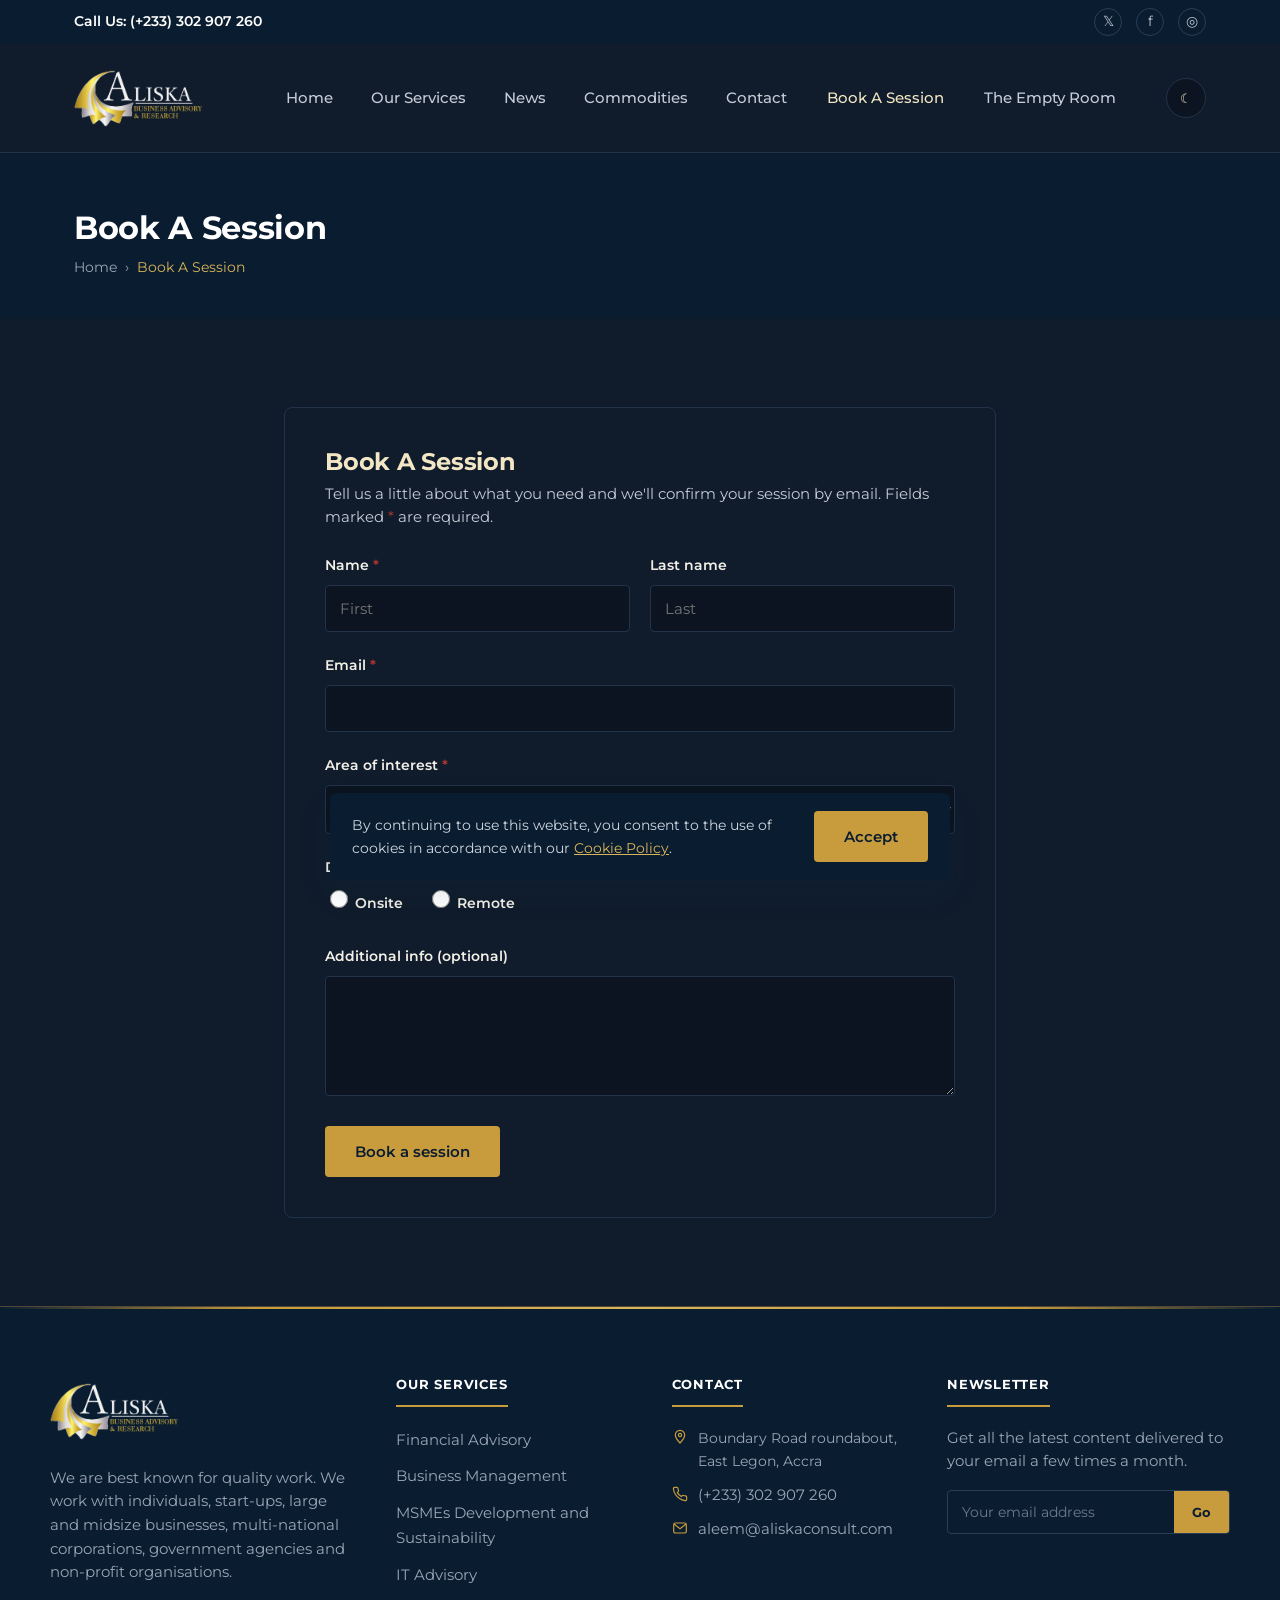
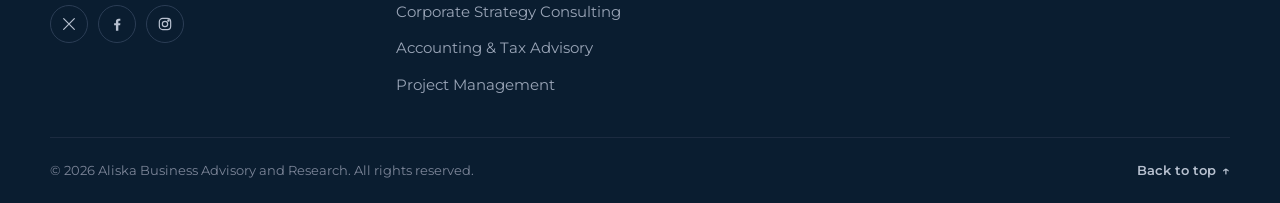
==== book-a-session.html @ 3006a078 "first commit" ====
<!DOCTYPE html>
<html lang="en">
<head>
<meta charset="UTF-8">
<meta name="viewport" content="width=device-width, initial-scale=1.0">
<title>Book A Session | Aliska Business Advisory and Research</title>
<meta name="description" content="Book an advisory session with Aliska Business Advisory and Research — onsite or remote — across financial advisory, business management, HR, IT and corporate strategy.">
<link rel="stylesheet" href="css/style.css">
</head>
<body>
<a class="skip-link" href="#main">Skip to content</a>

<div class="topbar" id="page-top">
  <div class="container">
    <span class="topbar__phone">Call Us: <a href="tel:+233302907260">(+233) 302 907 260</a></span>
    <div class="topbar__social" aria-label="Social media links">
      <a href="https://twitter.com/aliska_consult" aria-label="Aliska on Twitter" target="_blank" rel="noopener">𝕏</a>
      <a href="https://web.facebook.com/Aliska-Consult-548899362145637/" aria-label="Aliska on Facebook" target="_blank" rel="noopener">f</a>
      <a href="https://www.instagram.com/aliska_consult/" aria-label="Aliska on Instagram" target="_blank" rel="noopener">◎</a>
    </div>
  </div>
</div>

<header class="site-header">
  <div class="container">
    <a href="index.html" class="logo">
      <img src="images/logo-123.png" class="logo-light" alt="Aliska Consult">
      <img src="images/logo-white.png" class="logo-dark" alt="Aliska Consult">
    </a>
    <div class="nav-backdrop"></div>
    <nav class="main-nav" aria-label="Primary">
      <ul class="main-nav__list">
        <li><a href="index.html">Home</a></li>
        <li><a href="our-services.html">Our Services</a></li>
        <li><a href="news.html">News</a></li>
        <li><a href="commodities.html">Commodities</a></li>
        <li><a href="contact.html">Contact</a></li>
        <li><a href="book-a-session.html" class="btn btn-primary" aria-current="page">Book A Session</a></li>
        <li><a href="https://emptyroom.aliskaconsult.com" target="_blank" rel="noopener">The Empty Room</a></li>
      </ul>
    </nav>
    <div class="header-actions">
      <button class="theme-toggle" type="button" aria-label="Toggle dark mode">
        <span class="icon-sun" aria-hidden="true">☀</span>
        <span class="icon-moon" aria-hidden="true">☾</span>
      </button>
      <button class="nav-toggle" type="button" aria-label="Toggle navigation menu" aria-expanded="false">
        <span class="bar"></span><span class="bar"></span><span class="bar"></span>
      </button>
    </div>
  </div>
</header>

<main id="main">

  <div class="page-header">
    <div class="container">
      <h1>Book A Session</h1>
      <nav class="breadcrumb" aria-label="Breadcrumb">
        <a href="index.html">Home</a><span class="sep">›</span><span class="current">Book A Session</span>
      </nav>
    </div>
  </div>

  <section class="section section--surface">
    <div class="container" style="max-width:760px;">
      <div class="form-card">
        <h2 style="margin-bottom:6px;">Book A Session</h2>
        <p style="margin-bottom:24px;font-size:0.92rem;">Tell us a little about what you need and we'll confirm your session by email. Fields marked <span style="color:#b3362c;">*</span> are required.</p>

        <div class="form-status" role="status"></div>

        <form id="booking-form" action="booking-handler.php" method="POST" novalidate>
          <input type="text" name="website" class="honeypot-field" tabindex="-1" autocomplete="off" aria-hidden="true">

          <div class="form-row">
            <div class="form-field" data-field>
              <label for="booking-first-name">Name <span class="required">*</span></label>
              <input type="text" id="booking-first-name" name="first_name" placeholder="First" required autocomplete="given-name">
              <p class="field-error"></p>
            </div>
            <div class="form-field" data-field style="align-self:end;">
              <label for="booking-last-name" class="sr-only">Last name</label>
              <input type="text" id="booking-last-name" name="last_name" placeholder="Last" required autocomplete="family-name">
              <p class="field-error"></p>
            </div>
          </div>

          <div class="form-field" data-field>
            <label for="booking-email">Email <span class="required">*</span></label>
            <input type="email" id="booking-email" name="email" required autocomplete="email">
            <p class="field-error"></p>
          </div>

          <div class="form-field" data-field>
            <label for="booking-interest">Area of interest <span class="required">*</span></label>
            <select id="booking-interest" name="interest" required>
              <option value="">- Please select -</option>
              <option value="Financial Advisory">Financial Advisory</option>
              <option value="Business Management">Business Management</option>
              <option value="Human Resource Advisory">Human Resource Advisory</option>
              <option value="IT Advisory">IT Advisory</option>
              <option value="Corporate Strategy Consulting">Corporate Strategy Consulting</option>
            </select>
            <p class="field-error"></p>
          </div>

          <div class="form-field" data-field>
            <label>Do you require assistance onsite or remote? <span class="required">*</span></label>
            <div class="radio-group">
              <label class="radio-option">
                <input type="radio" name="location" value="Onsite" required> Onsite
              </label>
              <label class="radio-option">
                <input type="radio" name="location" value="Remote"> Remote
              </label>
            </div>
            <p class="field-error"></p>
          </div>

          <div class="form-field" data-field>
            <label for="booking-notes">Additional info (optional)</label>
            <textarea id="booking-notes" name="notes"></textarea>
            <p class="field-error"></p>
          </div>

          <button type="submit" class="btn btn-primary">Book a session</button>
        </form>
      </div>
    </div>
  </section>

</main>

<!-- Footer -->
<footer class="site-footer ftr">
  <!-- <div class="ftr__cta">
    <div class="container ftr__cta-inner">
      <div>
        <span class="eyebrow">Let's work together</span>
        <h2>Ready to grow with confidence?</h2>
      </div>
      <div class="ftr__cta-actions">
        <a href="book-a-session.html" class="btn btn-primary">Book a session</a>
        <a href="contact.html" class="btn btn-outline">Contact us</a>
      </div>
    </div>
  </div> -->

  <div class="ftr__main container">
    <div class="ftr__brand">
      <a href="index.html">
        <span class="logo"><img src="images/logo-white.png" alt=""></span>
      </a>
      <p>We are best known for quality work. We work with individuals, start-ups, large and midsize businesses, multi-national corporations, government agencies and non-profit organisations.</p>
      <div class="ftr__social">
        <a href="https://twitter.com/aliska_consult" aria-label="Aliska on Twitter" target="_blank" rel="noopener">
          <svg viewBox="0 0 24 24" width="16" height="16" fill="none" stroke="currentColor" stroke-width="1.8" stroke-linecap="round"><path d="M4 4l16 16M20 4L4 20"/></svg>
        </a>
        <a href="https://web.facebook.com/Aliska-Consult-548899362145637/" aria-label="Aliska on Facebook" target="_blank" rel="noopener">
          <svg viewBox="0 0 24 24" width="16" height="16" fill="currentColor"><path d="M14 22v-8h2.7l.4-3.3H14V8.6c0-.96.27-1.6 1.66-1.6H17V4.14C16.7 4.1 15.69 4 14.52 4 12.07 4 10.4 5.49 10.4 8.27v2.43H7.7V14h2.7v8h3.6z"/></svg>
        </a>
        <a href="https://www.instagram.com/aliska_consult/" aria-label="Aliska on Instagram" target="_blank" rel="noopener">
          <svg viewBox="0 0 24 24" width="16" height="16" fill="none" stroke="currentColor" stroke-width="1.8"><rect x="3.5" y="3.5" width="17" height="17" rx="5"/><circle cx="12" cy="12" r="4"/><circle cx="17.2" cy="6.8" r="1"/></svg>
        </a>
      </div>
    </div>

    <div class="ftr__col">
      <h4>Our Services</h4>
      <ul>
        <li><a href="our-services.html">Financial Advisory</a></li>
        <li><a href="our-services.html">Business Management</a></li>
        <li><a href="our-services.html">MSMEs Development and Sustainability</a></li>
        <li><a href="our-services.html">IT Advisory</a></li>
        <li><a href="our-services.html">Corporate Strategy Consulting</a></li>
        <li><a href="our-services.html">Accounting &amp; Tax Advisory</a></li>
        <li><a href="our-services.html">Project Management</a></li>
      </ul>
    </div>

    <div class="ftr__col">
      <h4>Contact</h4>
      <ul class="ftr__contact-list">
        <li>
          <svg viewBox="0 0 24 24" width="16" height="16" fill="none" stroke="currentColor" stroke-width="1.8"><path d="M12 21s7-7.2 7-12a7 7 0 10-14 0c0 4.8 7 12 7 12z"/><circle cx="12" cy="9" r="2.4"/></svg>
          <span>Boundary Road roundabout, East Legon, Accra</span>
        </li>
        <li>
          <svg viewBox="0 0 24 24" width="16" height="16" fill="none" stroke="currentColor" stroke-width="1.8"><path d="M22 16.9v3a2 2 0 01-2.2 2 19.8 19.8 0 01-8.6-3.1 19.5 19.5 0 01-6-6A19.8 19.8 0 012.1 4.2 2 2 0 014.1 2h3a2 2 0 012 1.7c.1 1 .3 2 .6 2.9a2 2 0 01-.5 2.1L8 9.9a16 16 0 006 6l1.2-1.2a2 2 0 012.1-.5c.9.3 1.9.5 2.9.6a2 2 0 011.8 2.1z"/></svg>
          <a class="footer-link" href="tel:+233302907260">(+233) 302 907 260</a>
        </li>
        <li>
          <svg viewBox="0 0 24 24" width="16" height="16" fill="none" stroke="currentColor" stroke-width="1.8"><rect x="2.5" y="4.5" width="19" height="15" rx="2.5"/><path d="M3 6l9 7 9-7"/></svg>
          <a class="footer-link" href="mailto:aleem@aliskaconsult.com">aleem@aliskaconsult.com</a>
        </li>
      </ul>
    </div>

    <div class="ftr__col">
      <h4>Newsletter</h4>
      <p>Get all the latest content delivered to your email a few times a month.</p>
      <form class="newsletter-form" novalidate>
        <input type="email" id="newsletter-email" placeholder="Your email address" required>
        <button type="submit">Go</button>
      </form>
      <p class="form-msg" role="status"></p>
    </div>
  </div>

  <div class="ftr__bottom container">
    <span>&copy; <span id="year"></span> Aliska Business Advisory and Research. All rights reserved.</span>
    <a href="#page-top" class="ftr__back-top">Back to top <span aria-hidden="true">&uarr;</span></a>
  </div>
</footer>

<div class="cookie-banner">
  <p>By continuing to use this website, you consent to the use of cookies in accordance with our <a href="#">Cookie Policy</a>.</p>
  <button class="btn btn-primary cookie-accept" type="button">Accept</button>
</div>

<script src="js/main.js"></script>
<script>document.getElementById('year').textContent = new Date().getFullYear();</script>
</body>
</html>
---- css/style.css ----
/* =========================================================================
   Aliska Business Advisory and Research — Design System
   Rebuild notes: original theme assets/colors were not directly inspectable
   from this environment (WordPress + Site Kit, no server access), so this
   palette/type system is a deliberate reconstruction for a financial/
   business-advisory firm, not a pixel copy of the original stylesheet.
   ========================================================================= */

@import url('https://fonts.googleapis.com/css2?family=Montserrat:ital,wght@0,400;0,500;0,600;0,700;0,800;1,500&display=swap');

:root {
  /* Color tokens */
  --navy-950: #0a1d30;
  --navy-900: #0f2a43;
  --navy-800: #17395a;
  --navy-700: #234a72;
  --gold-500: #c89b3c;
  --gold-400: #d9b559;
  --gold-100: #f3e6c4;
  --bg: #f7f5f0;
  --surface: #ffffff;
  --ink-900: #1c2230;
  --ink-600: #4c5566;
  --ink-400: #7d8494;
  --border: #e4e0d4;
  --success: #2e7d4f;
  --error: #b3362c;

  /* Type */
  --font-display: 'Montserrat', -apple-system, BlinkMacSystemFont, sans-serif;
  --font-body: 'Montserrat', -apple-system, BlinkMacSystemFont, sans-serif;

  /* Layout */
  --max-width: 1180px;
  --radius-sm: 4px;
  --radius-md: 8px;
  --shadow-1: 0 1px 3px rgba(15, 42, 67, 0.08);
  --shadow-2: 0 12px 32px rgba(15, 42, 67, 0.14);
  --transition: 200ms ease;
}

[data-theme="dark"] {
  --bg: #0b1420;
  --surface: #101c2c;
  --ink-900: #f2efe6;
  --ink-600: #c6cbd6;
  --ink-400: #8b93a3;
  --border: #223349;
  --navy-900: #0a1728;
}

/* ---------------------------------------------------------------------- */
/* Reset & base                                                           */
/* ---------------------------------------------------------------------- */
*, *::before, *::after { box-sizing: border-box; }
html { scroll-behavior: smooth; }
body {
  margin: 0;
  font-family: var(--font-body);
  color: var(--ink-900);
  background: var(--bg);
  line-height: 1.6;
  font-size: 16px;
  -webkit-font-smoothing: antialiased;
  transition: background var(--transition), color var(--transition);
}
img { max-width: 100%; display: block; }
a { color: inherit; text-decoration: none; }
ul { margin: 0; padding: 0; list-style: none; }
h1, h2, h3, h4 {
  font-family: var(--font-display);
  color: var(--navy-900);
  line-height: 1.2;
  margin: 0 0 0.6em;
  font-weight: 700;
  letter-spacing: -0.01em;
}
[data-theme="dark"] h1, [data-theme="dark"] h2, [data-theme="dark"] h3, [data-theme="dark"] h4 {
  color: var(--gold-100);
}
p { margin: 0 0 1em; color: var(--ink-600); }
button { font-family: inherit; cursor: pointer; }

:focus-visible {
  outline: 3px solid var(--gold-500);
  outline-offset: 2px;
}

.container {
  max-width: var(--max-width);
  margin: 0 auto;
  padding: 0 24px;
}

.skip-link {
  position: absolute;
  left: -999px;
  top: 0;
  background: var(--navy-900);
  color: #fff;
  padding: 12px 20px;
  z-index: 999;
  border-radius: 0 0 6px 0;
}
.skip-link:focus { left: 0; }

.section { padding: 88px 0; }
.section--tight { padding: 56px 0; }
.section--surface { background: var(--surface); }
.section--navy { background: var(--navy-900); color: #cfd6e0; }
.section--navy h2, .section--navy h3 { color: #fff; }
.section--navy p { color: #b7c0cf; }

.eyebrow {
  display: inline-block;
  font-size: 0.8rem;
  letter-spacing: 0.03em;
  color: var(--gold-500);
  font-weight: 600;
  margin-bottom: 12px;
}

.section-head { max-width: 640px; margin: 0 0 48px; }
.section-head--center { margin-left: auto; margin-right: auto; text-align: center; }

.btn {
  display: inline-flex;
  align-items: center;
  gap: 8px;
  padding: 14px 28px;
  border-radius: var(--radius-sm);
  font-weight: 600;
  font-size: 0.95rem;
  border: 2px solid transparent;
  transition: transform var(--transition), background var(--transition), color var(--transition), border-color var(--transition);
}
.btn:hover { transform: translateY(-2px); }
.btn-primary { background: var(--gold-500); color: var(--navy-950); }
.btn-primary:hover { background: var(--gold-400); }
.btn-outline { border-color: currentColor; color: inherit; }
.btn-outline:hover { background: rgba(255,255,255,0.08); }
.btn-ghost { color: var(--navy-900); border-color: var(--border); }
.btn-ghost:hover { border-color: var(--navy-900); }
[data-theme="dark"] .btn-ghost { color: var(--gold-100); }

/* ---------------------------------------------------------------------- */
/* Topbar                                                                  */
/* ---------------------------------------------------------------------- */
.topbar {
  background: var(--navy-950);
  color: #b7c0cf;
  font-size: 0.85rem;
}
.topbar .container {
  display: flex;
  justify-content: space-between;
  align-items: center;
  padding-top: 8px;
  padding-bottom: 8px;
}
.topbar a { color: #b7c0cf; }
.topbar__phone { font-weight: 600; color: #fff; }
.topbar__phone a { color: #fff; }
.topbar__social { display: flex; gap: 14px; }
.topbar__social a { display: inline-flex; width: 28px; height: 28px; align-items: center; justify-content: center; border-radius: 50%; border: 1px solid #2b3d55; transition: border-color var(--transition), color var(--transition); }
.topbar__social a:hover { border-color: var(--gold-500); color: var(--gold-400); }

/* ---------------------------------------------------------------------- */
/* Header / nav                                                           */
/* ---------------------------------------------------------------------- */
.site-header {
  background: var(--surface);
  border-bottom: 1px solid var(--border);
  position: sticky;
  top: 0;
  z-index: 100;
}
.site-header .container {
  display: flex;
  align-items: center;
  justify-content: space-between;
  padding-top: 14px;
  padding-bottom: 14px;
}
.logo {
  font-family: var(--font-display);
  font-weight: 700;
  font-size: 1.5rem;
  color: var(--navy-900);
  display: flex;
  align-items: baseline;
  gap: 6px;
}
[data-theme="dark"] .logo { color: var(--gold-100); }
.logo span { color: var(--gold-500); }

.logo-dark {
  display: none;
}

[data-theme="dark"] .logo-light {
  display: none;
}

[data-theme="dark"] .logo-dark {
  display: inline-block;
}

[data-theme="dark"] .logo { color: var(--gold-100); }
.logo span { color: var(--gold-500); }

.logo img{
  height: 80px;
}

.nav-toggle {
  display: none;
  background: none;
  border: none;
  padding: 8px;
}
.nav-toggle .bar { display: block; width: 26px; height: 2px; margin: 5px 0; background: var(--navy-900); transition: transform var(--transition), opacity var(--transition); }
[data-theme="dark"] .nav-toggle .bar { background: var(--gold-100); }

.main-nav__list { display: flex; align-items: center; gap: 6px; }
.main-nav__list a {
  display: inline-block;
  padding: 10px 16px;
  font-weight: 500;
  font-size: 0.95rem;
  color: var(--ink-600);
  border-radius: var(--radius-sm);
  transition: color var(--transition), background var(--transition);
}
.main-nav__list a:hover,
.main-nav__list a[aria-current="page"] { color: var(--navy-900); background: var(--bg); }
[data-theme="dark"] .main-nav__list a:hover,
[data-theme="dark"] .main-nav__list a[aria-current="page"] { color: var(--gold-100); background: var(--surface); }
.main-nav__list a.btn { color: var(--navy-950); }

.header-actions { display: flex; align-items: center; gap: 10px; }
.theme-toggle {
  background: var(--bg);
  border: 1px solid var(--border);
  border-radius: 50%;
  width: 40px;
  height: 40px;
  display: inline-flex;
  align-items: center;
  justify-content: center;
  color: var(--navy-900);
}
[data-theme="dark"] .theme-toggle { color: var(--gold-100); }
.theme-toggle .icon-moon { display: none; }
[data-theme="dark"] .theme-toggle .icon-sun { display: none; }
[data-theme="dark"] .theme-toggle .icon-moon { display: block; }

/* ---------------------------------------------------------------------- */
/* Hero                                                                    */
/* ---------------------------------------------------------------------- */
.hero {
  background: linear-gradient(180deg, var(--navy-950) 0%, var(--navy-900) 100%);
  color: #fff;
  position: relative;
  overflow: hidden;
}
/* Soft gold glow + fine dot grid, layered behind the content for depth
   instead of a flat gradient. */
.hero::before {
  content: '';
  position: absolute;
  inset: -20% -10% auto auto;
  width: 720px;
  height: 720px;
  background: radial-gradient(circle, rgba(200, 155, 60, 0.18) 0%, rgba(200, 155, 60, 0) 70%);
  pointer-events: none;
}
.hero::after {
  content: '';
  position: absolute;
  inset: 0;
  background-image: radial-gradient(rgba(255, 255, 255, 0.06) 1px, transparent 1px);
  background-size: 28px 28px;
  mask-image: linear-gradient(180deg, transparent, #000 25%, #000 75%, transparent);
  pointer-events: none;
}
.hero .container {
  display: grid;
  grid-template-columns: 1fr 0.85fr;
  gap: 56px;
  align-items: center;
  padding-top: 96px;
  padding-bottom: 96px;
  position: relative;
  z-index: 2;
}
.hero__eyebrow { color: var(--gold-400); font-weight: 600; letter-spacing: 0.03em; margin-bottom: 16px; display: block; }
.hero h1 { color: #fff; font-size: clamp(2.1rem, 4vw, 3.2rem); max-width: 15ch; font-weight: 800; letter-spacing: -0.02em; }
.hero h1 .accent { color: var(--gold-400); }
.hero p { color: #c3cbd8; font-size: 1.1rem; max-width: 46ch; }
.hero__cta { margin-top: 28px; display: flex; gap: 16px; flex-wrap: wrap; }

.hero__stats {
  display: flex;
  gap: 36px;
  margin: 44px 0 0;
  padding: 28px 0 0;
  border-top: 1px solid rgba(255, 255, 255, 0.12);
  list-style: none;
  flex-wrap: wrap;
}
.hero__stats strong {
  display: block;
  font-family: var(--font-display);
  font-size: 1.7rem;
  color: var(--gold-400);
  line-height: 1;
  margin-bottom: 6px;
}
.hero__stats span { font-size: 0.82rem; color: #a9b3c4; max-width: 15ch; display: block; }

/* Layered photo composition: a primary framed photo, a smaller
   overlapping photo, and a floating client-quote card, instead of a
   single flat graphic. */
.hero__media {
  position: relative;
  padding: 20px 24px 44px 0;
}
.hero__media-frame {
  border-radius: var(--radius-md);
  overflow: hidden;
  box-shadow: var(--shadow-2);
  aspect-ratio: 4/5;
}
.hero__media-frame img { width: 100%; height: 100%; object-fit: cover; }
.hero__media-float {
  position: absolute;
  left: -32px;
  bottom: 72px;
  width: 42%;
  aspect-ratio: 1/1;
  border-radius: var(--radius-md);
  overflow: hidden;
  border: 4px solid var(--navy-900);
  box-shadow: var(--shadow-2);
}
.hero__media-float img { width: 100%; height: 100%; object-fit: cover; }
.hero__quote-card {
  position: absolute;
  right: 0;
  bottom: 0;
  max-width: 240px;
  background: var(--surface);
  color: var(--ink-900);
  padding: 18px 20px;
  border-radius: var(--radius-md);
  box-shadow: var(--shadow-2);
  border-left: 3px solid var(--gold-500);
}
.hero__quote-card p { color: var(--ink-900); font-family: var(--font-display); font-size: 0.92rem; margin: 0 0 8px; line-height: 1.4; }
.hero__quote-card cite { font-style: normal; font-size: 0.76rem; color: var(--ink-400); font-weight: 600; }

@media (prefers-reduced-motion: no-preference) {
  .hero__copy > * { animation: hero-rise 700ms ease both; }
  .hero__eyebrow { animation-delay: 40ms; }
  .hero h1 { animation-delay: 120ms; }
  .hero p { animation-delay: 200ms; }
  .hero__cta { animation-delay: 280ms; }
  .hero__stats { animation-delay: 360ms; }
}
@keyframes hero-rise {
  from { opacity: 0; transform: translateY(14px); }
  to { opacity: 1; transform: translateY(0); }
}

/* ---------------------------------------------------------------------- */
/* Services grid                                                          */
/* ---------------------------------------------------------------------- */
.services-grid {
  display: grid;
  grid-template-columns: repeat(4, 1fr);
  gap: 24px;
}
.service-card {
  background: var(--surface);
  border: 1px solid var(--border);
  border-radius: var(--radius-md);
  padding: 32px 26px;
  transition: transform var(--transition), box-shadow var(--transition), border-color var(--transition);
}
.service-card:hover { transform: translateY(-6px); box-shadow: var(--shadow-2); border-color: var(--gold-500); }
.service-card__num { font-family: var(--font-display); color: var(--gold-500); font-size: 0.9rem; font-weight: 600; margin-bottom: 14px; }
.service-card h3 { font-size: 1.15rem; margin-bottom: 10px; }
.service-card p { font-size: 0.94rem; margin-bottom: 0; }

.services-grid--full { grid-template-columns: repeat(3, 1fr); }
.service-tile {
  background: var(--surface);
  border-radius: var(--radius-md);
  overflow: hidden;
  border: 1px solid var(--border);
  transition: box-shadow var(--transition), transform var(--transition);
}
.service-tile:hover { box-shadow: var(--shadow-2); transform: translateY(-4px); }
.service-tile__img { aspect-ratio: 4/3; overflow: hidden; }
.service-tile__img img { width: 100%; height: 100%; object-fit: cover; transition: transform 400ms ease; }
.service-tile:hover .service-tile__img img { transform: scale(1.06); }
.service-tile__body { padding: 22px 24px 26px; }
.service-tile__body h3 { font-size: 1.1rem; margin-bottom: 8px; }
.service-tile__body p { margin-bottom: 0; font-size: 0.94rem; }

/* ---------------------------------------------------------------------- */
/* About / advisory split                                                 */
/* ---------------------------------------------------------------------- */
.split {
  display: grid;
  grid-template-columns: 0.9fr 1.1fr;
  gap: 56px;
  align-items: center;
}
.split--reverse .split__media { order: 2; }
.split__media {
  border-radius: var(--radius-md);
  overflow: hidden;
  position: relative;
}
.split__media img { width: 100%; height: 100%; object-fit: cover; }
.stat-badge {
  position: absolute;
  bottom: 20px;
  left: 20px;
  background: var(--navy-950);
  color: #fff;
  padding: 18px 22px;
  border-radius: var(--radius-sm);
  border-left: 4px solid var(--gold-500);
}
.stat-badge strong { display: block; font-family: var(--font-display); font-size: 1.6rem; color: var(--gold-400); }
.stat-badge span { font-size: 0.8rem; color: #c3cbd8; }

/* ---------------------------------------------------------------------- */
/* Why choose us                                                          */
/* ---------------------------------------------------------------------- */
.value-grid {
  display: grid;
  grid-template-columns: repeat(3, 1fr);
  gap: 32px;
  margin-top: 44px;
}
.value-card { border-top: 3px solid var(--gold-500); padding-top: 20px; }
.value-card h3 { font-size: 1.15rem; }
.value-card p { font-size: 0.95rem; }

/* ---------------------------------------------------------------------- */
/* Testimonials                                                           */
/* ---------------------------------------------------------------------- */
/* .testimonials { position: relative; }
.testimonial-track {
  display: flex;
  overflow: hidden;
  scroll-snap-type: x mandatory;
  gap: 24px;
}
.testimonial-slide {
  min-width: 100%;
  scroll-snap-align: start;
}
.testimonial-card {
  background: var(--surface);
  border-radius: var(--radius-md);
  padding: 40px;
  max-width: 720px;
  margin: 0 auto;
  text-align: center;
  border: 1px solid var(--border);
}
.testimonial-card blockquote {
  font-family: var(--font-display);
  font-size: 1.25rem;
  color: var(--navy-900);
  margin: 0 0 24px;
  line-height: 1.5;
}
[data-theme="dark"] .testimonial-card blockquote { color: var(--gold-100); }
.testimonial-card cite { font-style: normal; font-weight: 600; color: var(--ink-900); display: block; }
.testimonial-card .company { color: var(--ink-400); font-size: 0.85rem; }
.testimonial-controls { display: flex; justify-content: center; gap: 10px; margin-top: 28px; }
.testimonial-dot {
  width: 10px; height: 10px; border-radius: 50%;
  border: 1px solid var(--gold-500);
  background: transparent;
  padding: 0;
}
.testimonial-dot[aria-current="true"] { background: var(--gold-500); } */

/* ---------------------------------------------------------------------- */
/* Testimonials — redesigned (light-first, dark via [data-theme="dark"])  */
/* ---------------------------------------------------------------------- */
.testimonials {
  position: relative;
  background: var(--bg);
  overflow: hidden;
}
/* soft gold glow, echoing the hero */
.testimonials::before {
  content: '';
  position: absolute;
  inset: -30% -10% auto auto;
  width: 560px;
  height: 560px;
  background: radial-gradient(circle, rgba(200, 155, 60, 0.12) 0%, rgba(200, 155, 60, 0) 70%);
  pointer-events: none;
}
[data-theme="dark"] .testimonials {
  background: var(--navy-950);
}
[data-theme="dark"] .testimonials::before {
  background: radial-gradient(circle, rgba(200, 155, 60, 0.14) 0%, rgba(200, 155, 60, 0) 70%);
}
.testimonials .container { position: relative; z-index: 1; }

.testimonial-track {
  display: flex;
  overflow: hidden;
  scroll-snap-type: x mandatory;
  gap: 24px;
}
.testimonial-slide {
  min-width: 100%;
  scroll-snap-align: center;
  display: flex;
  justify-content: center;
  padding: 8px 4px 12px; /* room for hover lift */
}

.testimonial-card {
  position: relative;
  width: 100%;
  max-width: 780px;
  background: var(--surface);
  border: 1px solid var(--border);
  border-left: 4px solid var(--gold-500);
  border-radius: var(--radius-md);
  padding: 56px 56px 40px;
  text-align: center;
  box-shadow: var(--shadow-1);
  transition: border-color var(--transition), transform var(--transition), box-shadow var(--transition);
}
.testimonial-card:hover {
  /* transform: translateY(-4px); */
  /* box-shadow: var(--shadow-2); */
  border-color: var(--gold-500);
}
[data-theme="dark"] .testimonial-card {
  background: rgba(255, 255, 255, 0.04);
  border-color: rgba(200, 155, 60, 0.28);
  border-left-color: var(--gold-500);
  backdrop-filter: blur(6px);
}
[data-theme="dark"] .testimonial-card:hover {
  border-color: var(--gold-500);
  /* box-shadow: 0 24px 48px rgba(0, 0, 0, 0.35); */
}

/* oversized gold quote mark */
.testimonial-card::before {
  content: '\201C';
  position: absolute;
  top: -24px;
  left: 50%;
  transform: translateX(-50%);
  font-family: Georgia, 'Times New Roman', serif;
  font-size: 7rem;
  line-height: 1;
  color: var(--gold-500);
  pointer-events: none;
  z-index: 1;
}

.testimonial-card__stars {
  color: var(--gold-500);
  letter-spacing: 6px;
  font-size: 1rem;
  margin-bottom: 20px;
}

.testimonial-card blockquote {
  font-family: var(--font-display);
  font-size: clamp(1.05rem, 1.6vw, 1.3rem);
  font-weight: 500;
  color: var(--navy-900);
  margin: 0 0 28px;
  line-height: 1.65;
}
[data-theme="dark"] .testimonial-card blockquote { color: #eef1f6; }

.testimonial-card__author {
  display: inline-flex;
  align-items: center;
  gap: 14px;
  text-align: left;
}
.testimonial-card__avatar {
  width: 48px;
  height: 48px;
  border-radius: 50%;
  display: inline-flex;
  align-items: center;
  justify-content: center;
  font-family: var(--font-display);
  font-weight: 700;
  font-size: 1.1rem;
  color: var(--navy-950);
  background: linear-gradient(135deg, var(--gold-400), var(--gold-500));
  box-shadow: 0 4px 12px rgba(200, 155, 60, 0.35);
  flex-shrink: 0;
}
.testimonial-card cite {
  font-style: normal;
  font-weight: 700;
  color: var(--ink-900);
  display: block;
  font-size: 0.98rem;
}
[data-theme="dark"] .testimonial-card cite { color: #fff; }
.testimonial-card .company {
  color: var(--gold-500);
  font-size: 0.82rem;
  font-weight: 600;
  letter-spacing: 0.02em;
}
[data-theme="dark"] .testimonial-card .company { color: var(--gold-400); }

.testimonial-controls {
  display: flex;
  justify-content: center;
  align-items: center;
  gap: 10px;
  margin-top: 36px;
}
.testimonial-dot {
  width: 10px;
  height: 10px;
  border-radius: 999px;
  border: 1px solid var(--gold-500);
  background: transparent;
  padding: 0;
  transition: width 250ms ease, background 250ms ease;
}
.testimonial-dot:hover { background: rgba(200, 155, 60, 0.35); }
.testimonial-dot[aria-current="true"] {
  background: var(--gold-500);
  width: 30px; /* active dot stretches into a pill */
}

/* ---------------------------------------------------------------------- */
/* MD profile                                                             */
/* ---------------------------------------------------------------------- */
.profile {
  display: grid;
  grid-template-columns: 280px 1fr;
  gap: 48px;
  align-items: start;
}
.profile__photo { border-radius: var(--radius-md); overflow: hidden; aspect-ratio: 4/5; }
.profile__photo img { width: 100%; height: 100%; object-fit: cover; }
.profile__name { color: var(--gold-400); font-family: var(--font-display); font-size: 1.4rem; margin-bottom: 2px; }
.profile__title { color: #b7c0cf; margin-bottom: 18px; font-weight: 600; }
.profile__social { display: flex; gap: 12px; margin-top: 20px; }
.profile__social a {
  width: 38px; height: 38px; border-radius: 50%;
  border: 1px solid #2b3d55;
  display: inline-flex; align-items: center; justify-content: center;
  transition: border-color var(--transition), color var(--transition);
}
.profile__social a:hover { border-color: var(--gold-500); color: var(--gold-400); }

/* ---------------------------------------------------------------------- */
/* Map                                                                    */
/* ---------------------------------------------------------------------- */
.map-frame { border: 0; width: 100%; height: 380px; border-radius: var(--radius-md); filter: grayscale(0.15); }

/* ---------------------------------------------------------------------- */
/* Footer                                                                 */
/* ---------------------------------------------------------------------- */
.site-footer { background: var(--navy-950); color: #9aa5b7; }
.footer-top { padding: 72px 0 48px; }
.footer-grid {
  display: grid;
  grid-template-columns: 1.4fr 1fr 1fr 1.2fr;
  gap: 40px;
}
.footer-col h4 { color: #fff; font-size: 1rem; margin-bottom: 18px; }
.footer-col p, .footer-col li { font-size: 0.92rem; color: #9aa5b7; margin-bottom: 10px; }
.footer-col ul li a:hover { color: var(--gold-400); }
.footer-col a.footer-link { color: #9aa5b7; }
.footer-col a.footer-link:hover { color: var(--gold-400); }
.footer-actions { display: flex; gap: 12px; margin-top: 16px; flex-wrap: wrap; }

.newsletter-form { display: flex; margin-top: 14px; border: 1px solid #2b3d55; border-radius: var(--radius-sm); overflow: hidden; }
.newsletter-form input {
  flex: 1; border: none; background: transparent; padding: 12px 14px; color: #fff; font-family: inherit; font-size: 0.9rem;
}
.newsletter-form input::placeholder { color: #6c7890; }
.newsletter-form button { border: none; background: var(--gold-500); color: var(--navy-950); font-weight: 700; padding: 0 18px; }
.newsletter-form button:hover { background: var(--gold-400); }
.form-msg { font-size: 0.82rem; margin-top: 8px; min-height: 1.2em; }
.form-msg.success { color: #5cd68a; }
.form-msg.error { color: #ff8a80; }

.footer-social { display: flex; gap: 12px; margin-top: 16px; }
.footer-social a { width: 34px; height: 34px; border-radius: 50%; border: 1px solid #2b3d55; display: inline-flex; align-items: center; justify-content: center; }
.footer-social a:hover { border-color: var(--gold-500); color: var(--gold-400); }

.footer-bottom {
  border-top: 1px solid #1c2b40;
  padding: 20px 0;
  font-size: 0.82rem;
  display: flex;
  justify-content: space-between;
  flex-wrap: wrap;
  gap: 8px;
}

/* ---------------------------------------------------------------------- */
/* Modern footer (index.html only, for now) — a distinct component from   */
/* .site-footer/.footer-grid above (still used on the other five pages)  */
/* so this redesign doesn't change anything site-wide. If you like it,   */
/* it can be rolled out everywhere.                                      */
/* ---------------------------------------------------------------------- */
.ftr { position: relative; border-top: 1px solid rgba(200, 155, 60, 0.35); padding: 0 20px; }
.ftr::before {
  content: '';
  position: absolute;
  inset: 0 auto auto 0;
  width: 100%;
  height: 2px;
  background: linear-gradient(90deg, transparent, var(--gold-500) 20%, var(--gold-400) 50%, var(--gold-500) 80%, transparent);
}

.ftr__cta { position: relative; overflow: hidden; border-bottom: 1px solid #16233a; }
.ftr__cta::before {
  content: '';
  position: absolute;
  inset: -60% auto auto -8%;
  width: 480px;
  height: 480px;
  background: radial-gradient(circle, rgba(200, 155, 60, 0.14) 0%, rgba(200, 155, 60, 0) 70%);
  pointer-events: none;
}
.ftr__cta-inner {
  position: relative;
  z-index: 1;
  display: flex;
  align-items: center;
  justify-content: space-between;
  gap: 24px;
  flex-wrap: wrap;
  padding: 52px 0;
}
.ftr__cta-inner h2 { color: #fff; font-size: clamp(1.5rem, 3vw, 2.1rem); margin: 0; }
.ftr__cta-actions { display: flex; gap: 14px; flex-wrap: wrap; }
.ftr__cta-actions .btn-outline { color: #fff; }

.ftr__main {
  padding: 64px 0 40px;
  display: grid;
  grid-template-columns: 1.3fr 1fr 1fr 1.1fr;
  gap: 40px;
}
.ftr__brand .logo { color: #fff; }
[data-theme="dark"] .ftr__brand .logo { color: #fff; }
.ftr__brand p { font-size: 0.92rem; color: #9aa5b7; margin: 16px 0 20px; max-width: 34ch; }
.ftr__social { display: flex; gap: 10px; }
.ftr__social a {
  width: 38px; height: 38px;
  border-radius: 50%;
  border: 1px solid #2b3d55;
  display: inline-flex; align-items: center; justify-content: center;
  color: #b7c0cf;
  transition: border-color 200ms ease, color 200ms ease, transform 200ms ease;
}
.ftr__social a:hover { border-color: var(--gold-500); color: var(--gold-400); transform: translateY(-2px); }

.ftr__col p { font-size: 0.92rem; color: #9aa5b7; margin-bottom: 16px; }
.ftr__col h4 {
  color: #fff;
  font-size: 0.82rem;
  font-weight: 700;
  letter-spacing: 0.06em;
  text-transform: uppercase;
  margin-bottom: 20px;
  padding-bottom: 12px;
  border-bottom: 2px solid var(--gold-500);
  display: inline-block;
}
.ftr__col ul { display: flex; flex-direction: column; gap: 11px; }
.ftr__col ul li a { font-size: 0.92rem; color: #9aa5b7; transition: color 200ms ease; }
.ftr__col ul li a:hover { color: var(--gold-400); }

.ftr__contact-list li {
  display: flex;
  align-items: flex-start;
  gap: 10px;
  font-size: 0.9rem;
  color: #9aa5b7;
}
.ftr__contact-list svg { flex-shrink: 0; margin-top: 2px; color: var(--gold-500); }
.ftr__contact-list a.footer-link { color: #9aa5b7; }
.ftr__contact-list a.footer-link:hover { color: var(--gold-400); }

.ftr__bottom {
  border-top: 1px solid #1c2b40;
  padding: 22px 0;
  font-size: 0.82rem;
  color: #7c8598;
  display: flex;
  justify-content: space-between;
  align-items: center;
  flex-wrap: wrap;
  gap: 8px;
}
.ftr__back-top {
  color: #b7c0cf;
  font-weight: 600;
  display: inline-flex;
  align-items: center;
  gap: 6px;
  transition: color 200ms ease, transform 200ms ease;
}
.ftr__back-top:hover { color: var(--gold-400); transform: translateY(-2px); }

/* ---------------------------------------------------------------------- */
/* Cookie banner                                                          */
/* ---------------------------------------------------------------------- */
.cookie-banner {
  position: fixed;
  left: 20px; right: 20px; bottom: 20px;
  max-width: 620px;
  margin: 0 auto;
  background: var(--navy-950);
  color: #cfd6e0;
  padding: 18px 22px;
  border-radius: var(--radius-md);
  box-shadow: var(--shadow-2);
  display: flex;
  align-items: center;
  gap: 16px;
  z-index: 200;
  transform: translateY(140%);
  transition: transform 400ms ease;
}
.cookie-banner.is-visible { transform: translateY(0); }
.cookie-banner p { margin: 0; font-size: 0.88rem; color: #cfd6e0; }
.cookie-banner a { color: var(--gold-400); text-decoration: underline; }

/* ---------------------------------------------------------------------- */
/* Breadcrumb / page header                                               */
/* ---------------------------------------------------------------------- */
.page-header {
  background: var(--navy-950);
  color: #fff;
  padding: 56px 0 40px;
}
.page-header h1 { color: #fff; margin-bottom: 10px; }
.breadcrumb { font-size: 0.85rem; color: #9aa5b7; }
.breadcrumb a { color: #9aa5b7; }
.breadcrumb a:hover { color: var(--gold-400); }
.breadcrumb .sep { margin: 0 8px; }
.breadcrumb .current { color: var(--gold-400); }

/* ---------------------------------------------------------------------- */
/* News listing                                                           */
/* ---------------------------------------------------------------------- */
.news-layout {
  display: grid;
  grid-template-columns: 2fr 1fr;
  gap: 48px;
  align-items: start;
}
.post-card {
  display: grid;
  grid-template-columns: 260px 1fr;
  gap: 0;                       /* let the image bleed to the card edges */
  background: var(--surface);
  border: 1px solid var(--border);
  border-radius: var(--radius-md);
  overflow: hidden;
  margin-bottom: 28px;
  transition: box-shadow var(--transition), transform var(--transition), border-color var(--transition);
}
.post-card:hover {
  transform: translateY(-4px);
  box-shadow: var(--shadow-2);
  border-color: var(--gold-500);
}

/* image fills the full height of the card, no fixed aspect ratio */
.post-card__img { height: 100%; overflow: hidden; }
.post-card__img img {
  width: 100%;
  height: 100%;
  object-fit: cover;
  display: block;
  transition: transform 400ms ease;
}
.post-card:hover .post-card__img img { transform: scale(1.05); }
.post-card__body { padding: 26px 28px; }
.post-meta { font-size: 0.8rem; color: var(--ink-400); margin-bottom: 8px; display: flex; gap: 10px; flex-wrap: wrap; }
.post-meta .category { color: var(--gold-500); font-weight: 600; }
.post-card h2 { font-size: 1.25rem; margin-bottom: 10px; }
.post-card h2 a:hover { color: var(--gold-500); }
.post-card p { font-size: 0.94rem; margin-bottom: 12px; }
.read-more { font-weight: 600; color: var(--navy-900); font-size: 0.88rem; }
[data-theme="dark"] .read-more { color: var(--gold-100); }
.read-more:hover { color: var(--gold-500); }

.sidebar-block { background: var(--surface); border: 1px solid var(--border); border-radius: var(--radius-md); padding: 24px; margin-bottom: 24px; }
.sidebar-block h3 { font-size: 1rem; margin-bottom: 16px; }
.sidebar-block .search-input { width: 100%; padding: 12px 14px; border: 1px solid var(--border); border-radius: var(--radius-sm); font-family: inherit; background: var(--bg); color: var(--ink-900); }
.sidebar-list li { padding: 10px 0; border-bottom: 1px solid var(--border); font-size: 0.9rem; }
.sidebar-list li:last-child { border-bottom: none; }
.sidebar-list a:hover { color: var(--gold-500); }

.pagination { display: flex; gap: 8px; margin-top: 8px; }
.pagination a, .pagination span {
  width: 38px; height: 38px; display: inline-flex; align-items: center; justify-content: center;
  border: 1px solid var(--border); border-radius: var(--radius-sm); font-size: 0.9rem;
}
.pagination a:hover { border-color: var(--gold-500); color: var(--gold-500); }
.pagination .is-current { background: var(--navy-900); color: #fff; border-color: var(--navy-900); }

/* ---------------------------------------------------------------------- */
/* Contact page                                                           */
/* ---------------------------------------------------------------------- */
.contact-layout {
  display: grid;
  grid-template-columns: 1fr 1fr;
  gap: 56px;
  align-items: start;
}
.contact-info-list { margin-top: 28px; }
.contact-info-item { display: flex; gap: 16px; padding: 18px 0; border-bottom: 1px solid var(--border); }
.contact-info-item .icon {
  width: 44px; height: 44px; border-radius: 50%; background: var(--gold-100); color: var(--navy-900);
  display: inline-flex; align-items: center; justify-content: center; flex-shrink: 0;
}
.contact-info-item h4 { margin-bottom: 4px; font-size: 1rem; }
.contact-info-item p { margin-bottom: 0; font-size: 0.92rem; }

/* ---------------------------------------------------------------------- */
/* Forms                                                                  */
/* ---------------------------------------------------------------------- */
.form-card {
  background: var(--surface);
  border: 1px solid var(--border);
  border-radius: var(--radius-md);
  padding: 40px;
  box-shadow: var(--shadow-1);
}
.form-row { display: grid; grid-template-columns: 1fr 1fr; gap: 20px; }
.form-field { margin-bottom: 22px; }
.form-field label { display: block; font-weight: 600; font-size: 0.9rem; margin-bottom: 8px; color: var(--ink-900); }
.form-field .required { color: var(--error); }
.form-field input[type="text"],
.form-field input[type="email"],
.form-field input[type="tel"],
.form-field select,
.form-field textarea {
  width: 100%;
  padding: 13px 14px;
  border: 1px solid var(--border);
  border-radius: var(--radius-sm);
  font-family: inherit;
  font-size: 0.95rem;
  background: var(--bg);
  color: var(--ink-900);
  transition: border-color var(--transition);
}
.form-field input:focus, .form-field select:focus, .form-field textarea:focus { border-color: var(--gold-500); }
.form-field textarea { resize: vertical; min-height: 120px; }
.form-field .hint { color: var(--ink-400); font-size: 0.8rem; margin-top: 4px; }
.radio-group { display: flex; gap: 24px; }
.radio-option { display: flex; align-items: center; gap: 8px; font-weight: 500; }
.radio-option input { width: 18px; height: 18px; accent-color: var(--gold-500); }
.field-error { color: var(--error); font-size: 0.82rem; margin-top: 6px; display: none; }
.form-field.has-error input,
.form-field.has-error select { border-color: var(--error); }
.form-field.has-error .field-error { display: block; }
.form-status { padding: 14px 16px; border-radius: var(--radius-sm); margin-bottom: 20px; font-size: 0.92rem; display: none; }
.form-status.show { display: block; }
.form-status.success { background: #e5f5ec; color: var(--success); }
.form-status.error { background: #fbe9e7; color: var(--error); }
.honeypot-field { position: absolute; left: -9999px; top: -9999px; }

/* ---------------------------------------------------------------------- */
/* Responsive                                                             */
/* ---------------------------------------------------------------------- */
@media (max-width: 980px) {
  .hero .container { grid-template-columns: 1fr; padding-top: 64px; padding-bottom: 56px; }
  .hero__media { order: -1; max-width: 360px; margin: 0 auto; padding: 0 0 40px; }
  .hero__stats { gap: 24px; }
  .services-grid { grid-template-columns: repeat(2, 1fr); }
  .services-grid--full { grid-template-columns: repeat(2, 1fr); }
  .split { grid-template-columns: 1fr; }
  .split--reverse .split__media { order: 0; }
  .value-grid { grid-template-columns: 1fr 1fr; }
  .profile { grid-template-columns: 1fr; }
  .profile__photo { max-width: 100%; }
  .news-layout { grid-template-columns: 1fr; }
  .contact-layout { grid-template-columns: 1fr; }
  .footer-grid { grid-template-columns: 1fr 1fr; }
  .ftr__main { grid-template-columns: 1fr 1fr; }
  .ftr__brand { grid-column: 1 / -1; }
}

@media (max-width: 720px) {
  .topbar__social { display: none; }
  .nav-toggle { display: block; }
  .main-nav {
    position: fixed;
    inset: 0 0 0 30%;
    background: var(--surface);
    padding: 100px 28px 28px;
    transform: translateX(100%);
    transition: transform 280ms ease;
    z-index: 90;
    box-shadow: var(--shadow-2);
  }
  .main-nav.is-open { transform: translateX(0); }
  .main-nav__list { flex-direction: column; align-items: stretch; gap: 4px; }
  .main-nav__list a { padding: 14px 12px; font-size: 1.05rem; }
  .nav-backdrop { position: fixed; inset: 0; background: rgba(10,20,32,0.5); z-index: 80; opacity: 0; pointer-events: none; transition: opacity 280ms ease; }
  .nav-backdrop.is-open { opacity: 1; pointer-events: auto; }
  .services-grid, .services-grid--full { grid-template-columns: 1fr; }
  .value-grid { grid-template-columns: 1fr; }
  .footer-grid { grid-template-columns: 1fr; }
  .ftr__main { grid-template-columns: 1fr; gap: 32px; padding: 48px 0 32px; }
  .ftr__cta-inner { padding: 40px 0; flex-direction: column; align-items: flex-start; }
  .ftr__bottom { flex-direction: column; align-items: flex-start; }
  .post-card { grid-template-columns: 1fr; }
  .post-card__body { padding: 20px; }
  .form-row { grid-template-columns: 1fr; }
  .form-card { padding: 26px; }
  .section { padding: 56px 0; }
  .radio-group { flex-direction: column; gap: 10px; }
  .hero__media { max-width: 260px; padding-bottom: 56px; }
  .hero__media-float { left: -18px; bottom: 88px; width: 46%; }
  .hero__quote-card { max-width: 200px; padding: 14px 16px; }
  .hero__stats { gap: 20px; }
  .hero__stats span { max-width: none; }
}

@media (prefers-reduced-motion: reduce) {
  *, *::before, *::after { animation-duration: 0.01ms !important; transition-duration: 0.01ms !important; scroll-behavior: auto !important; }
}
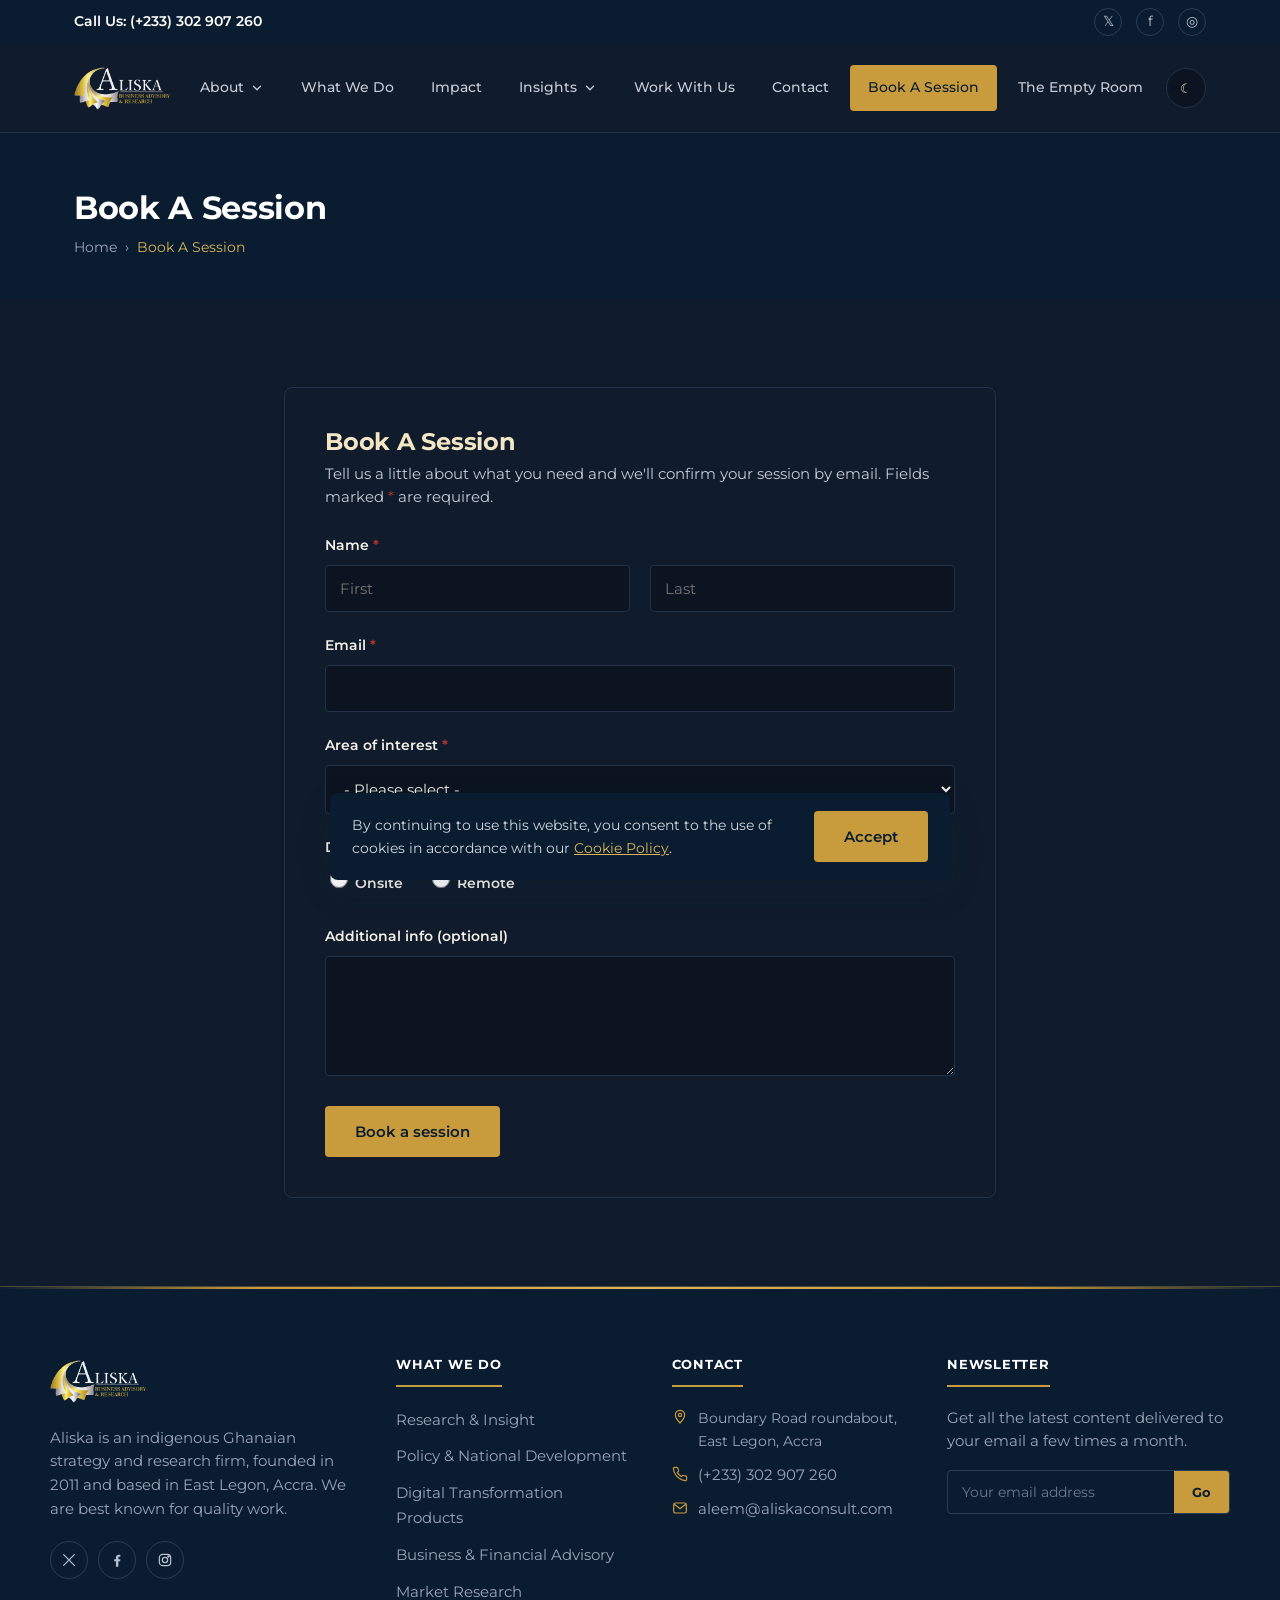
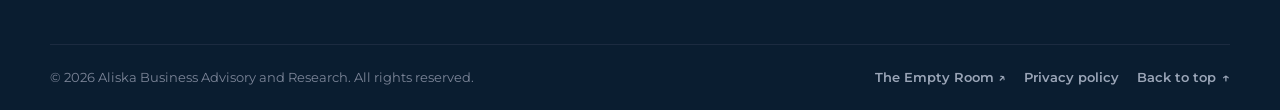
==== commit 164f79bd: "update" ====
--- a/book-a-session.html
+++ b/book-a-session.html
@@ -21,24 +21,41 @@
   </div>
 </div>
 
+<!-- Header -->
 <header class="site-header">
   <div class="container">
     <a href="index.html" class="logo">
       <img src="images/logo-123.png" class="logo-light" alt="Aliska Consult">
       <img src="images/logo-white.png" class="logo-dark" alt="Aliska Consult">
     </a>
+
     <div class="nav-backdrop"></div>
     <nav class="main-nav" aria-label="Primary">
       <ul class="main-nav__list">
-        <li><a href="index.html">Home</a></li>
-        <li><a href="our-services.html">Our Services</a></li>
-        <li><a href="news.html">News</a></li>
-        <li><a href="commodities.html">Commodities</a></li>
+        <li class="has-sub">
+          <button class="nav-sub-toggle" type="button" aria-expanded="false" aria-controls="nav-insights">About <svg viewBox="0 0 24 24" width="14" height="14" aria-hidden="true" fill="none" stroke="currentColor" stroke-width="2.2" stroke-linecap="round" stroke-linejoin="round"><path d="M6 9l6 6 6-6"/></svg></button>
+          <ul class="nav-sub" id="nav-insights">
+            <li><a href="about.html">Overview</a></li>
+            <li><a href="about.html#approach">Our Approach</a></li>
+            <li><a href="about.html#shared-value">Shared Value</a></li>
+          </ul>
+        </li>
+        <li><a href="our-services.html">What We Do</a></li>
+        <li><a href="impact.html">Impact</a></li>
+        <li class="has-sub">
+          <button class="nav-sub-toggle" type="button" aria-expanded="false" aria-controls="nav-insights">Insights <svg viewBox="0 0 24 24" width="14" height="14" aria-hidden="true" fill="none" stroke="currentColor" stroke-width="2.2" stroke-linecap="round" stroke-linejoin="round"><path d="M6 9l6 6 6-6"/></svg></button>
+          <ul class="nav-sub" id="nav-insights">
+            <li><a href="news.html">News</a></li>
+            <li><a href="commodities.html">Market Research</a></li>
+          </ul>
+        </li>
+        <li><a href="work-with-us.html">Work With Us</a></li>
         <li><a href="contact.html">Contact</a></li>
         <li><a href="book-a-session.html" class="btn btn-primary" aria-current="page">Book A Session</a></li>
-        <li><a href="https://emptyroom.aliskaconsult.com" target="_blank" rel="noopener">The Empty Room</a></li>
+        <li><a href="https://emptyroom.aliskaconsult.com">The Empty Room</a></li>
       </ul>
     </nav>
+
     <div class="header-actions">
       <button class="theme-toggle" type="button" aria-label="Toggle dark mode">
         <span class="icon-sun" aria-hidden="true">☀</span>
@@ -133,26 +150,15 @@
 </main>
 
 <!-- Footer -->
+<!-- Footer -->
 <footer class="site-footer ftr">
-  <!-- <div class="ftr__cta">
-    <div class="container ftr__cta-inner">
-      <div>
-        <span class="eyebrow">Let's work together</span>
-        <h2>Ready to grow with confidence?</h2>
-      </div>
-      <div class="ftr__cta-actions">
-        <a href="book-a-session.html" class="btn btn-primary">Book a session</a>
-        <a href="contact.html" class="btn btn-outline">Contact us</a>
-      </div>
-    </div>
-  </div> -->
 
   <div class="ftr__main container">
     <div class="ftr__brand">
       <a href="index.html">
         <span class="logo"><img src="images/logo-white.png" alt=""></span>
       </a>
-      <p>We are best known for quality work. We work with individuals, start-ups, large and midsize businesses, multi-national corporations, government agencies and non-profit organisations.</p>
+      <p>Aliska is an indigenous Ghanaian strategy and research firm, founded in 2011 and based in East Legon, Accra. We are best known for quality work.</p>
       <div class="ftr__social">
         <a href="https://twitter.com/aliska_consult" aria-label="Aliska on Twitter" target="_blank" rel="noopener">
           <svg viewBox="0 0 24 24" width="16" height="16" fill="none" stroke="currentColor" stroke-width="1.8" stroke-linecap="round"><path d="M4 4l16 16M20 4L4 20"/></svg>
@@ -167,16 +173,14 @@
     </div>
 
     <div class="ftr__col">
-      <h4>Our Services</h4>
-      <ul>
-        <li><a href="our-services.html">Financial Advisory</a></li>
-        <li><a href="our-services.html">Business Management</a></li>
-        <li><a href="our-services.html">MSMEs Development and Sustainability</a></li>
-        <li><a href="our-services.html">IT Advisory</a></li>
-        <li><a href="our-services.html">Corporate Strategy Consulting</a></li>
-        <li><a href="our-services.html">Accounting &amp; Tax Advisory</a></li>
-        <li><a href="our-services.html">Project Management</a></li>
-      </ul>
+      <h4>What We Do</h4>
+        <ul>
+          <li><a href="our-services.html#research">Research &amp; Insight</a></li>
+          <li><a href="our-services.html#policy">Policy &amp; National Development</a></li>
+          <li><a href="our-services.html#digital">Digital Transformation Products</a></li>
+          <li><a href="our-services.html#advisory">Business &amp; Financial Advisory</a></li>
+          <li><a href="commodities.html">Market Research</a></li>
+        </ul>
     </div>
 
     <div class="ftr__col">
@@ -210,10 +214,16 @@
 
   <div class="ftr__bottom container">
     <span>&copy; <span id="year"></span> Aliska Business Advisory and Research. All rights reserved.</span>
-    <a href="#page-top" class="ftr__back-top">Back to top <span aria-hidden="true">&uarr;</span></a>
+    <div>
+      <div class="footer-bottom__legal">
+        <a class="footer-empty" href="https://emptyroom.aliskaconsult.com" target="_blank" rel="noopener">The Empty Room &#8599;</a>
+        <a class="footer-empty" href="privacy-policy.html">Privacy policy</a>
+        <!-- <button class="footer-legal-link footer-empty cookie-settings" type="button">Cookie settings</button> -->
+        <a href="#page-top" class="ftr__back-top">Back to top <span aria-hidden="true">&uarr;</span></a>
+      </div>
+    </div>
   </div>
 </footer>
-
 <div class="cookie-banner">
   <p>By continuing to use this website, you consent to the use of cookies in accordance with our <a href="#">Cookie Policy</a>.</p>
   <button class="btn btn-primary cookie-accept" type="button">Accept</button>
--- a/css/style.css
+++ b/css/style.css
@@ -183,34 +183,9 @@
   padding-bottom: 14px;
 }
 .logo {
-  font-family: var(--font-display);
-  font-weight: 700;
-  font-size: 1.5rem;
-  color: var(--navy-900);
-  display: flex;
-  align-items: baseline;
-  gap: 6px;
-}
-[data-theme="dark"] .logo { color: var(--gold-100); }
-.logo span { color: var(--gold-500); }
-
-.logo-dark {
-  display: none;
-}
-
-[data-theme="dark"] .logo-light {
-  display: none;
-}
-
-[data-theme="dark"] .logo-dark {
-  display: inline-block;
-}
-
-[data-theme="dark"] .logo { color: var(--gold-100); }
-.logo span { color: var(--gold-500); }
-
-.logo img{
-  height: 80px;
+  display: inline-flex;
+  align-items: center;
+  flex-shrink: 0;
 }
 
 .nav-toggle {
@@ -221,13 +196,13 @@
 }
 .nav-toggle .bar { display: block; width: 26px; height: 2px; margin: 5px 0; background: var(--navy-900); transition: transform var(--transition), opacity var(--transition); }
 [data-theme="dark"] .nav-toggle .bar { background: var(--gold-100); }
-
-.main-nav__list { display: flex; align-items: center; gap: 6px; }
+ 
+.main-nav__list { display: flex; align-items: center; gap: 5px; }
 .main-nav__list a {
   display: inline-block;
   padding: 10px 16px;
   font-weight: 500;
-  font-size: 0.95rem;
+  font-size: 0.85rem;
   color: var(--ink-600);
   border-radius: var(--radius-sm);
   transition: color var(--transition), background var(--transition);
@@ -237,7 +212,8 @@
 [data-theme="dark"] .main-nav__list a:hover,
 [data-theme="dark"] .main-nav__list a[aria-current="page"] { color: var(--gold-100); background: var(--surface); }
 .main-nav__list a.btn { color: var(--navy-950); }
-
+.main-nav__list a.btn[aria-current="page"] { background: var(--gold-500); color: var(--navy-950); }
+ 
 .header-actions { display: flex; align-items: center; gap: 10px; }
 .theme-toggle {
   background: var(--bg);
@@ -254,6 +230,40 @@
 .theme-toggle .icon-moon { display: none; }
 [data-theme="dark"] .theme-toggle .icon-sun { display: none; }
 [data-theme="dark"] .theme-toggle .icon-moon { display: block; }
+
+/* Image logo: light version by default, white version in dark mode */
+.logo {
+  font-family: var(--font-display);
+  font-weight: 700;
+  font-size: 1.5rem;
+  color: var(--navy-900);
+  display: flex;
+  align-items: baseline;
+  gap: 6px;
+}
+[data-theme="dark"] .logo { color: var(--gold-100); }
+.logo span { color: var(--gold-500); }
+
+.logo-dark {
+  display: none;
+}
+
+[data-theme="dark"] .logo-light {
+  display: none;
+}
+
+[data-theme="dark"] .logo-dark {
+  display: inline-block;
+}
+
+[data-theme="dark"] .logo { color: var(--gold-100); }
+.logo span { color: var(--gold-500); }
+
+.logo img{
+  height: 60px;
+}
+
+
 
 /* ---------------------------------------------------------------------- */
 /* Hero                                                                    */
@@ -378,7 +388,7 @@
 /* ---------------------------------------------------------------------- */
 .services-grid {
   display: grid;
-  grid-template-columns: repeat(4, 1fr);
+  grid-template-columns: repeat(3, 1fr);
   gap: 24px;
 }
 .service-card {
@@ -722,6 +732,57 @@
   gap: 8px;
 }
 
+/* =========================================================================
+   Footer bottom bar — new structure:
+   brand · tagline · since 2011 · JV partner | The Empty Room · Privacy · Cookies
+   Loaded after css/style.css.
+   ========================================================================= */
+
+.footer-bottom--new {
+  display: flex;
+  justify-content: space-between;
+  align-items: center;
+  flex-wrap: wrap;
+  gap: 14px 24px;
+}
+.footer-bottom__brand {
+  display: flex;
+  flex-wrap: wrap;
+  align-items: center;
+  gap: 4px 10px;
+  font-size: 0.82rem;
+  color: #7c8598;
+}
+.footer-bottom__sep { color: #3d4a61; }
+.footer-bottom__brand a {
+  color: #9aa5b7;
+  transition: color 200ms ease;
+}
+.footer-bottom__brand a:hover { color: var(--gold-400); }
+.footer-bottom__legal {
+  display: flex;
+  align-items: center;
+  gap: 18px;
+}
+.footer-bottom__legal a,
+.footer-legal-link {
+  font-size: 0.82rem;
+  color: #9aa5b7;
+  transition: color 200ms ease;
+  background: none;
+  border: 0;
+  padding: 0;
+  font-family: inherit;
+  cursor: pointer;
+}
+.footer-bottom__legal a:hover,
+.footer-legal-link:hover { color: var(--gold-400); }
+
+@media (max-width: 720px) {
+  .footer-bottom--new { flex-direction: column; align-items: flex-start; }
+  .footer-bottom__legal { flex-wrap: wrap; }
+}
+
 /* ---------------------------------------------------------------------- */
 /* Modern footer (index.html only, for now) — a distinct component from   */
 /* .site-footer/.footer-grid above (still used on the other five pages)  */
@@ -768,8 +829,6 @@
   grid-template-columns: 1.3fr 1fr 1fr 1.1fr;
   gap: 40px;
 }
-.ftr__brand .logo { color: #fff; }
-[data-theme="dark"] .ftr__brand .logo { color: #fff; }
 .ftr__brand p { font-size: 0.92rem; color: #9aa5b7; margin: 16px 0 20px; max-width: 34ch; }
 .ftr__social { display: flex; gap: 10px; }
 .ftr__social a {
@@ -872,63 +931,123 @@
 /* ---------------------------------------------------------------------- */
 /* News listing                                                           */
 /* ---------------------------------------------------------------------- */
-.news-layout {
+/* ---------------------------------------------------------------------- */
+/* News (mirrors the layout of tridentaliska.com/news.html: a featured     */
+/* story, then a grid of "Latest Intelligence" cards. No detail pages —    */
+/* every item links out to its original source.                           */
+/* ---------------------------------------------------------------------- */
+.news-hero p { color: #b7c0cf; max-width: 60ch; margin: 10px 0 0; }
+.news-hero .eyebrow { color: var(--gold-400); margin-bottom: 10px; }
+
+.news-tag {
+  display: inline-block;
+  font-size: 0.74rem;
+  font-weight: 700;
+  letter-spacing: 0.03em;
+  color: var(--gold-500);
+  margin-bottom: 10px;
+}
+.news-meta { display: flex; gap: 12px; flex-wrap: wrap; font-size: 0.8rem; color: var(--ink-400); margin-bottom: 12px; }
+
+.news-featured {
   display: grid;
-  grid-template-columns: 2fr 1fr;
-  gap: 48px;
-  align-items: start;
-}
-.post-card {
-  display: grid;
-  grid-template-columns: 260px 1fr;
-  gap: 0;                       /* let the image bleed to the card edges */
+  grid-template-columns: 1.1fr 1fr;
   background: var(--surface);
   border: 1px solid var(--border);
   border-radius: var(--radius-md);
   overflow: hidden;
-  margin-bottom: 28px;
-  transition: box-shadow var(--transition), transform var(--transition), border-color var(--transition);
-}
-.post-card:hover {
-  transform: translateY(-4px);
-  box-shadow: var(--shadow-2);
-  border-color: var(--gold-500);
-}
-
-/* image fills the full height of the card, no fixed aspect ratio */
-.post-card__img { height: 100%; overflow: hidden; }
-.post-card__img img {
-  width: 100%;
-  height: 100%;
-  object-fit: cover;
-  display: block;
-  transition: transform 400ms ease;
-}
-.post-card:hover .post-card__img img { transform: scale(1.05); }
-.post-card__body { padding: 26px 28px; }
-.post-meta { font-size: 0.8rem; color: var(--ink-400); margin-bottom: 8px; display: flex; gap: 10px; flex-wrap: wrap; }
-.post-meta .category { color: var(--gold-500); font-weight: 600; }
-.post-card h2 { font-size: 1.25rem; margin-bottom: 10px; }
-.post-card h2 a:hover { color: var(--gold-500); }
-.post-card p { font-size: 0.94rem; margin-bottom: 12px; }
-.read-more { font-weight: 600; color: var(--navy-900); font-size: 0.88rem; }
-[data-theme="dark"] .read-more { color: var(--gold-100); }
-.read-more:hover { color: var(--gold-500); }
-
-.sidebar-block { background: var(--surface); border: 1px solid var(--border); border-radius: var(--radius-md); padding: 24px; margin-bottom: 24px; }
-.sidebar-block h3 { font-size: 1rem; margin-bottom: 16px; }
-.sidebar-block .search-input { width: 100%; padding: 12px 14px; border: 1px solid var(--border); border-radius: var(--radius-sm); font-family: inherit; background: var(--bg); color: var(--ink-900); }
-.sidebar-list li { padding: 10px 0; border-bottom: 1px solid var(--border); font-size: 0.9rem; }
-.sidebar-list li:last-child { border-bottom: none; }
-.sidebar-list a:hover { color: var(--gold-500); }
-
-.pagination { display: flex; gap: 8px; margin-top: 8px; }
-.pagination a, .pagination span {
-  width: 38px; height: 38px; display: inline-flex; align-items: center; justify-content: center;
-  border: 1px solid var(--border); border-radius: var(--radius-sm); font-size: 0.9rem;
-}
-.pagination a:hover { border-color: var(--gold-500); color: var(--gold-500); }
-.pagination .is-current { background: var(--navy-900); color: #fff; border-color: var(--navy-900); }
+  box-shadow: var(--shadow-1);
+}
+.news-featured__img img { width: 100%; height: 100%; object-fit: cover; min-height: 280px; }
+.news-featured__body { padding: 40px; display: flex; flex-direction: column; justify-content: center; align-items: flex-start; }
+.news-featured__body h2 { font-size: clamp(1.4rem, 2.6vw, 1.9rem); margin-bottom: 14px; }
+.news-featured__body p { margin-bottom: 24px; }
+
+.news-section-title { font-size: 1.4rem; margin: 64px 0 28px; }
+
+.news-grid { display: grid; grid-template-columns: repeat(3, 1fr); gap: 24px; }
+.news-card {
+  display: flex;
+  flex-direction: column;
+  background: var(--surface);
+  border: 1px solid var(--border);
+  border-radius: var(--radius-md);
+  overflow: hidden;
+  transition: transform 200ms ease, box-shadow 200ms ease, border-color 200ms ease;
+}
+.news-card:hover { transform: translateY(-4px); box-shadow: var(--shadow-2); border-color: var(--gold-500); }
+.news-card__img { aspect-ratio: 16/9; overflow: hidden; background: var(--bg); }
+.news-card__img img { width: 100%; height: 100%; object-fit: cover; }
+.news-card__body { padding: 22px 22px 24px; display: flex; flex-direction: column; flex: 1; }
+.news-card h3 { font-size: 1.02rem; line-height: 1.35; margin-bottom: 10px; }
+.news-card h3 a:hover { color: var(--gold-500); }
+.news-card p { font-size: 0.9rem; margin-bottom: 16px; }
+.news-card__foot {
+  margin-top: auto;
+  padding-top: 14px;
+  border-top: 1px solid var(--border);
+  display: flex;
+  justify-content: space-between;
+  gap: 8px;
+  font-size: 0.8rem;
+  color: var(--ink-400);
+}
+.news-card__foot strong { color: var(--ink-900); font-weight: 600; }
+
+.news-card__more { font-weight: 600; font-size: 0.86rem; color: var(--navy-900); margin: -4px 0 16px; align-self: flex-start; }
+.news-card__more:hover { color: var(--gold-500); }
+[data-theme="dark"] .news-card__more { color: var(--gold-100); }
+
+/* Preview popup (native <dialog>): a short read before heading to the source */
+.news-modal {
+  border: 0;
+  padding: 0;
+  width: calc(100% - 32px);
+  max-width: 720px;
+  max-height: 90vh;
+  overflow: hidden;
+  border-radius: 14px;
+  background: var(--surface);
+  color: var(--ink-900);
+  box-shadow: 0 30px 80px rgba(0, 0, 0, 0.35);
+}
+/* Image stays pinned at the top; only the text column scrolls. */
+.news-modal[open] { display: flex; flex-direction: column; }
+.news-modal::backdrop { background: rgba(10, 20, 32, 0.65); }
+.news-modal[open] { animation: news-modal-in 220ms ease; }
+@keyframes news-modal-in { from { opacity: 0; transform: translateY(14px); } to { opacity: 1; transform: none; } }
+.news-modal__img { flex-shrink: 0; aspect-ratio: 16/7; max-height: 32vh; background: var(--bg); overflow: hidden; }
+.news-modal__img img { width: 100%; height: 100%; object-fit: cover; }
+.news-modal__body { padding: 30px 34px 34px; flex: 1 1 auto; min-height: 0; overflow-y: auto; overscroll-behavior: contain; }
+.news-modal__body h2 { font-size: clamp(1.25rem, 2.4vw, 1.6rem); margin-bottom: 12px; }
+.news-modal__body h4 { font-size: 1.02rem; margin: 1.4em 0 0.5em; }
+.news-modal__body p { line-height: 1.7; }
+.news-modal__body .btn { margin-top: 12px; }
+.news-modal__close {
+  position: absolute; top: 14px; right: 14px; z-index: 2;
+  width: 36px; height: 36px; border-radius: 50%;
+  border: 0; background: rgba(10, 29, 48, 0.75); color: #fff; font-size: 1rem;
+}
+.news-modal__close:hover { background: var(--navy-950); }
+body.modal-open { overflow: hidden; }
+
+
+/* =========================================================================
+   News page — small responsive robustness patches
+   ========================================================================= */
+.news-card h3 a, .news-featured__body h2 {
+  overflow-wrap: break-word;
+  word-break: break-word;
+}
+/* keep the dialog fully within the viewport on very small screens */
+.news-modal {
+  margin: auto;
+}
+/* featured card body padding on small screens is handled in style.css; add min-height none */
+@media (max-width: 480px) {
+  .news-modal__body { padding: 20px 16px 24px; }
+  .news-featured__body { padding: 22px; }
+}
 
 /* ---------------------------------------------------------------------- */
 /* Contact page                                                           */
@@ -994,6 +1113,112 @@
 .honeypot-field { position: absolute; left: -9999px; top: -9999px; }
 
 /* ---------------------------------------------------------------------- */
+/* Navigation: Insights submenu + collapse to drawer at 1040px             */
+/* ---------------------------------------------------------------------- */
+.has-sub { position: relative; }
+.nav-sub-toggle {
+  display: inline-flex; align-items: center; gap: 6px;
+  padding: 10px 16px;
+  font: inherit; font-weight: 500; font-size: 0.85rem;
+  color: var(--ink-600);
+  background: none; border: 0; border-radius: var(--radius-sm);
+  cursor: pointer;
+  transition: color var(--transition), background var(--transition);
+}
+.nav-sub-toggle svg { transition: transform var(--transition); }
+.has-sub.is-open .nav-sub-toggle svg { transform: rotate(180deg); }
+.nav-sub-toggle:hover, .has-sub.is-current .nav-sub-toggle { color: var(--navy-900); background: var(--bg); }
+[data-theme="dark"] .nav-sub-toggle:hover,
+[data-theme="dark"] .has-sub.is-current .nav-sub-toggle { color: var(--gold-100); background: var(--surface); }
+.nav-sub {
+  display: none;
+  position: absolute; top: 100%; left: 0;
+  min-width: 210px;
+  padding: 6px;
+  background: var(--surface);
+  border: 1px solid var(--border);
+  border-radius: var(--radius-md);
+  box-shadow: var(--shadow-2);
+  z-index: 120;
+}
+.has-sub:hover .nav-sub, .has-sub.is-open .nav-sub { display: block; }
+.nav-sub a { display: block; }
+
+@media (min-width: 1041px) and (max-width: 1180px) {
+  .main-nav__list a, .nav-sub-toggle { padding: 10px 10px; font-size: 0.9rem; }
+}
+@media (max-width: 1040px) {
+  .nav-toggle { display: block; }
+  .main-nav {
+    position: fixed;
+    inset: 0 0 0 30%;
+    background: var(--surface);
+    padding: 100px 28px 28px;
+    transform: translateX(100%);
+    transition: transform 280ms ease;
+    z-index: 90;
+    box-shadow: var(--shadow-2);
+    overflow-y: auto;
+  }
+  .main-nav.is-open { transform: translateX(0); }
+  .main-nav__list { flex-direction: column; align-items: stretch; gap: 4px; }
+  .main-nav__list a { padding: 14px 12px; font-size: 1.05rem; }
+  .nav-sub-toggle { width: 100%; justify-content: space-between; padding: 14px 12px; font-size: 1.05rem; }
+  .nav-sub { position: static; min-width: 0; padding: 0 0 0 14px; border: 0; box-shadow: none; background: transparent; }
+  .has-sub:hover .nav-sub { display: none; }
+  .has-sub.is-open .nav-sub { display: block; }
+  .nav-backdrop { position: fixed; inset: 0; background: rgba(10,20,32,0.5); z-index: 80; opacity: 0; pointer-events: none; transition: opacity 280ms ease; }
+  .nav-backdrop.is-open { opacity: 1; pointer-events: auto; }
+}
+
+/* ---------------------------------------------------------------------- */
+/* About / Impact / Work With Us pages, shared utilities                   */
+/* ---------------------------------------------------------------------- */
+.sr-only { position: absolute; width: 1px; height: 1px; padding: 0; margin: -1px; overflow: hidden; clip: rect(0,0,0,0); white-space: nowrap; border: 0; }
+
+.audience-list { display: grid; grid-template-columns: repeat(3, 1fr); gap: 16px; max-width: 900px; margin: 0 auto; }
+.audience-list li {
+  position: relative;
+  padding: 20px 22px 20px 44px;
+  background: var(--bg);
+  border: 1px solid var(--border);
+  border-radius: var(--radius-md);
+  font-weight: 600;
+  color: var(--navy-900);
+}
+[data-theme="dark"] .audience-list li { color: var(--gold-100); }
+.audience-list li::before {
+  content: '';
+  position: absolute; left: 22px; top: 50%;
+  width: 8px; height: 8px; border-radius: 2px;
+  background: var(--gold-500); transform: translateY(-50%);
+}
+.audience-list--stack { grid-template-columns: 1fr 1fr; max-width: none; margin: 0; }
+.profile--light .profile__name { color: var(--gold-500); }
+.profile--light .profile__title { color: var(--ink-600); }
+.profile--light .profile__social a { border-color: var(--border); color: var(--navy-900); }
+[data-theme="dark"] .profile--light .profile__social a { color: var(--gold-100); }
+.text-link { color: var(--navy-900); text-decoration: underline; font-weight: 600; }
+[data-theme="dark"] .text-link { color: var(--gold-100); }
+.text-link:hover { color: var(--gold-500); }
+
+.impact-grid { display: grid; grid-template-columns: repeat(3, 1fr); gap: 40px 24px; padding-top: 24px; }
+.impact-grid .testimonial-card { max-width: none; margin: 0; text-align: left; padding: 52px 28px 30px; }
+.impact-grid .testimonial-card blockquote { font-size: 1rem; }
+.milestones { max-width: 760px; margin: 0 auto; }
+.milestones li { display: grid; grid-template-columns: 140px 1fr; gap: 20px; padding: 20px 0; border-bottom: 1px solid var(--border); }
+.milestones li:first-child { border-top: 1px solid var(--border); }
+.milestones time { font-weight: 700; font-size: 0.88rem; color: var(--gold-500); padding-top: 2px; }
+.milestones a { font-weight: 600; color: var(--navy-900); text-decoration: underline; }
+[data-theme="dark"] .milestones a { color: var(--gold-100); }
+.service-card__link { display: inline-block; margin-top: 18px; font-weight: 600; font-size: 0.9rem; color: var(--navy-900); }
+.service-card__link:hover { color: var(--gold-500); }
+[data-theme="dark"] .service-card__link { color: var(--gold-100); }
+.footer-empty { color: #b7c0cf; font-weight: 600; transition: color 200ms ease; }
+.footer-empty:hover { color: var(--gold-400); }
+.footer-bottom, .ftr__bottom { column-gap: 24px; }
+
+/* ---------------------------------------------------------------------- */
 /* Responsive                                                             */
 /* ---------------------------------------------------------------------- */
 @media (max-width: 980px) {
@@ -1007,7 +1232,10 @@
   .value-grid { grid-template-columns: 1fr 1fr; }
   .profile { grid-template-columns: 1fr; }
   .profile__photo { max-width: 100%; }
-  .news-layout { grid-template-columns: 1fr; }
+  .news-featured { grid-template-columns: 1fr; }
+  .news-grid { grid-template-columns: repeat(2, 1fr); }
+  .audience-list { grid-template-columns: repeat(2, 1fr); }
+  .impact-grid { grid-template-columns: 1fr; }
   .contact-layout { grid-template-columns: 1fr; }
   .footer-grid { grid-template-columns: 1fr 1fr; }
   .ftr__main { grid-template-columns: 1fr 1fr; }
@@ -1016,30 +1244,17 @@
 
 @media (max-width: 720px) {
   .topbar__social { display: none; }
-  .nav-toggle { display: block; }
-  .main-nav {
-    position: fixed;
-    inset: 0 0 0 30%;
-    background: var(--surface);
-    padding: 100px 28px 28px;
-    transform: translateX(100%);
-    transition: transform 280ms ease;
-    z-index: 90;
-    box-shadow: var(--shadow-2);
-  }
-  .main-nav.is-open { transform: translateX(0); }
-  .main-nav__list { flex-direction: column; align-items: stretch; gap: 4px; }
-  .main-nav__list a { padding: 14px 12px; font-size: 1.05rem; }
-  .nav-backdrop { position: fixed; inset: 0; background: rgba(10,20,32,0.5); z-index: 80; opacity: 0; pointer-events: none; transition: opacity 280ms ease; }
-  .nav-backdrop.is-open { opacity: 1; pointer-events: auto; }
   .services-grid, .services-grid--full { grid-template-columns: 1fr; }
   .value-grid { grid-template-columns: 1fr; }
   .footer-grid { grid-template-columns: 1fr; }
   .ftr__main { grid-template-columns: 1fr; gap: 32px; padding: 48px 0 32px; }
   .ftr__cta-inner { padding: 40px 0; flex-direction: column; align-items: flex-start; }
   .ftr__bottom { flex-direction: column; align-items: flex-start; }
-  .post-card { grid-template-columns: 1fr; }
-  .post-card__body { padding: 20px; }
+  .news-grid { grid-template-columns: 1fr; }
+  .news-featured__body { padding: 26px; }
+  .news-modal__body { padding: 24px 22px 28px; }
+  .audience-list, .audience-list--stack { grid-template-columns: 1fr; }
+  .milestones li { grid-template-columns: 1fr; gap: 6px; }
   .form-row { grid-template-columns: 1fr; }
   .form-card { padding: 26px; }
   .section { padding: 56px 0; }
@@ -1054,3 +1269,272 @@
 @media (prefers-reduced-motion: reduce) {
   *, *::before, *::after { animation-duration: 0.01ms !important; transition-duration: 0.01ms !important; scroll-behavior: auto !important; }
 }
+
+/* =========================================================================
+   Our Approach — "From evidence to impact, and back again"
+   4-step loop with a visible feedback line from step 4 back to step 1.
+   Reusable on Home and What We Do. Loaded after css/style.css.
+   ========================================================================= */
+
+.approach-loop {
+  display: grid;
+  grid-template-columns: repeat(4, 1fr);
+  gap: 24px;
+  list-style: none;
+  margin: 0;
+  padding: 0;
+}
+.approach-step {
+  position: relative;
+  background: var(--surface);
+  border: 1px solid var(--border);
+  border-radius: var(--radius-md);
+  padding: 30px 26px 28px;
+  transition: transform var(--transition), box-shadow var(--transition), border-color var(--transition);
+}
+.approach-step:hover {
+  transform: translateY(-6px);
+  box-shadow: var(--shadow-2);
+  border-color: var(--gold-500);
+}
+/* forward arrows between steps (desktop) */
+.approach-step::after {
+  content: '\2192';
+  position: absolute;
+  top: 50%;
+  right: -20px;
+  transform: translateY(-50%);
+  font-size: 1.3rem;
+  font-weight: 700;
+  color: var(--gold-500);
+  z-index: 1;
+}
+.approach-step:last-child::after { display: none; }
+.approach-step__num {
+  display: inline-block;
+  font-family: var(--font-display);
+  font-weight: 800;
+  font-size: 0.9rem;
+  letter-spacing: 0.08em;
+  color: var(--gold-500);
+  border: 1px solid var(--gold-500);
+  border-radius: 999px;
+  padding: 6px 14px;
+  margin-bottom: 16px;
+}
+.approach-step h3 { font-size: 1.12rem; margin-bottom: 8px; }
+.approach-step p { font-size: 0.92rem; margin-bottom: 0; }
+
+/* feedback loop: a return line running back from step 4 to step 1 */
+.approach-return {
+  position: relative;
+  margin-top: 26px;
+  border-top: 2px dashed var(--gold-500);
+  padding-top: 16px;
+  text-align: center;
+}
+.approach-return::before {
+  content: '\2190';
+  position: absolute;
+  top: -14px;
+  left: 0;
+  width: 28px;
+  height: 28px;
+  border-radius: 50%;
+  background: var(--gold-500);
+  color: var(--navy-950);
+  font-weight: 700;
+  font-size: 1.05rem;
+  line-height: 28px;
+  text-align: center;
+}
+.approach-return__label {
+  display: inline-block;
+  font-size: 0.86rem;
+  font-weight: 600;
+  color: var(--gold-500);
+  letter-spacing: 0.02em;
+}
+
+/* ---------------------------------------------------------------------- */
+/* Responsive                                                             */
+/* ---------------------------------------------------------------------- */
+@media (max-width: 980px) {
+  .approach-loop { grid-template-columns: 1fr; }
+  .approach-step::after {
+    content: '\2193';
+    top: auto;
+    right: auto;
+    left: 50%;
+    bottom: -22px;
+    transform: translateX(-50%);
+  }
+  /* on mobile the return line points back UP to the first step */
+  .approach-return {
+    margin-top: 0;
+    margin-bottom: 26px;
+    border-top: 0;
+    border-bottom: 2px dashed var(--gold-500);
+    padding-top: 0;
+    padding-bottom: 16px;
+    order: -1;
+  }
+  .approach-return::before {
+    content: '\2191';
+    top: auto;
+    bottom: -14px;
+    left: 50%;
+    transform: translateX(-50%);
+  }
+}
+
+/* =========================================================================
+   Shared Value — "We grow when our partners grow."
+   Stakeholder give/gain table + commitments strip.
+   Reusable on Home and About. Loaded after css/style.css.
+   ========================================================================= */
+
+/* ---------------------------------------------------------------------- */
+/* Stakeholder table (3 columns: stakeholder / what they give / what they gain)
+/* ---------------------------------------------------------------------- */
+.sv-table {
+  display: flex;
+  flex-direction: column;
+  border: 1px solid var(--border);
+  border-radius: var(--radius-md);
+  overflow: hidden;
+  background: var(--surface);
+  box-shadow: var(--shadow-1);
+}
+.sv-table__row {
+  display: grid;
+  grid-template-columns: 1fr 1.2fr 1.3fr;
+}
+.sv-table__row > div {
+  padding: 18px 24px;
+  font-size: 0.93rem;
+  color: var(--ink-600);
+  border-bottom: 1px solid var(--border);
+  display: flex;
+  align-items: center;
+}
+.sv-table__row:last-child > div { border-bottom: 0; }
+.sv-table__row > div + div { border-left: 1px solid var(--border); }
+.sv-table__row--head { background: var(--navy-900); }
+.sv-table__row--head > div {
+  color: #fff;
+  font-family: var(--font-display);
+  font-weight: 600;
+  font-size: 0.84rem;
+  letter-spacing: 0.04em;
+  text-transform: uppercase;
+  border-bottom: 0;
+}
+[data-theme="dark"] .sv-table__row--head { background: var(--navy-800); }
+.sv-table__who {
+  font-weight: 600;
+  font-family: var(--font-display);
+  color: var(--navy-900);
+}
+[data-theme="dark"] .sv-table__who { color: var(--gold-100); }
+.sv-table__gain {
+  color: var(--gold-500) !important;
+  font-weight: 600;
+}
+.sv-table__row:not(.sv-table__row--head) { transition: background var(--transition); }
+.sv-table__row:not(.sv-table__row--head):hover { background: rgba(200, 155, 60, 0.05); }
+
+/* ---------------------------------------------------------------------- */
+/* Commitments strip                                                        */
+/* ---------------------------------------------------------------------- */
+.sv-commitments {
+  margin-top: 36px;
+  background: linear-gradient(135deg, var(--navy-900) 0%, var(--navy-800) 100%);
+  border-radius: var(--radius-md);
+  padding: 34px 34px 30px;
+  position: relative;
+  overflow: hidden;
+}
+.sv-commitments::before {
+  content: '';
+  position: absolute;
+  inset: -40% auto auto -6%;
+  width: 380px;
+  height: 380px;
+  background: radial-gradient(circle, rgba(200, 155, 60, 0.16) 0%, rgba(200, 155, 60, 0) 70%);
+  pointer-events: none;
+}
+.sv-commitments__label {
+  display: block;
+  font-size: 0.78rem;
+  font-weight: 700;
+  letter-spacing: 0.08em;
+  text-transform: uppercase;
+  color: var(--gold-400);
+  margin-bottom: 20px;
+  position: relative;
+}
+.sv-commitments__grid {
+  display: grid;
+  grid-template-columns: repeat(4, 1fr);
+  gap: 20px;
+  list-style: none;
+  margin: 0;
+  padding: 0;
+  position: relative;
+}
+.sv-commitments__grid li {
+  position: relative;
+  padding-left: 26px;
+  font-size: 0.9rem;
+  color: #c3cbd8;
+  line-height: 1.55;
+}
+.sv-commitments__grid li::before {
+  content: '';
+  position: absolute;
+  left: 0;
+  top: 7px;
+  width: 12px;
+  height: 12px;
+  border-radius: 2px;
+  background: var(--gold-500);
+}
+
+/* ---------------------------------------------------------------------- */
+/* Responsive                                                             */
+/* ---------------------------------------------------------------------- */
+@media (max-width: 980px) {
+  .sv-table__row--head { display: none; }
+  .sv-table__row { grid-template-columns: 1fr; }
+  .sv-table__row > div { border-left: 0 !important; padding: 14px 20px; }
+  .sv-table__row > div + div { border-top: 1px dashed var(--border); }
+  .sv-table__who { background: rgba(200, 155, 60, 0.06); }
+  .sv-commitments__grid { grid-template-columns: 1fr 1fr; }
+}
+@media (max-width: 720px) {
+  .sv-commitments { padding: 26px 22px; }
+  .sv-commitments__grid { grid-template-columns: 1fr; }
+}
+
+/* =========================================================================
+   Work With Us page
+   Loaded after the shared css/style.css (which supplies the colour, radius,
+   shadow and transition tokens and the .btn styles), only on
+   work-with-us.html.
+   ========================================================================= */
+
+.work-grid { display: grid; grid-template-columns: repeat(3, 1fr); gap: 24px; }
+.work-card { display: flex; flex-direction: column; align-items: flex-start; padding: 36px 30px; background: var(--bg); border: 1px solid var(--border); border-top: 3px solid var(--gold-500); border-radius: var(--radius-md); transition: transform var(--transition), box-shadow var(--transition); }
+.work-card:hover { transform: translateY(-4px); box-shadow: var(--shadow-2); }
+.work-card__for { font-size: 0.78rem; font-weight: 700; letter-spacing: 0.03em; color: var(--gold-500); margin-bottom: 14px; }
+.work-card h2 { font-size: 1.5rem; margin-bottom: 12px; }
+.work-card p { font-size: 0.98rem; }
+.work-card ul { margin: 4px 0 28px; }
+.work-card ul li { position: relative; padding-left: 22px; margin-bottom: 10px; font-weight: 600; font-size: 0.92rem; color: var(--ink-900); }
+.work-card ul li::before { content: ''; position: absolute; left: 0; top: 8px; width: 7px; height: 7px; border-radius: 2px; background: var(--gold-500); }
+.work-card .btn { margin-top: auto; }
+
+@media (max-width: 980px) {
+  .work-grid { grid-template-columns: 1fr; }
+}
